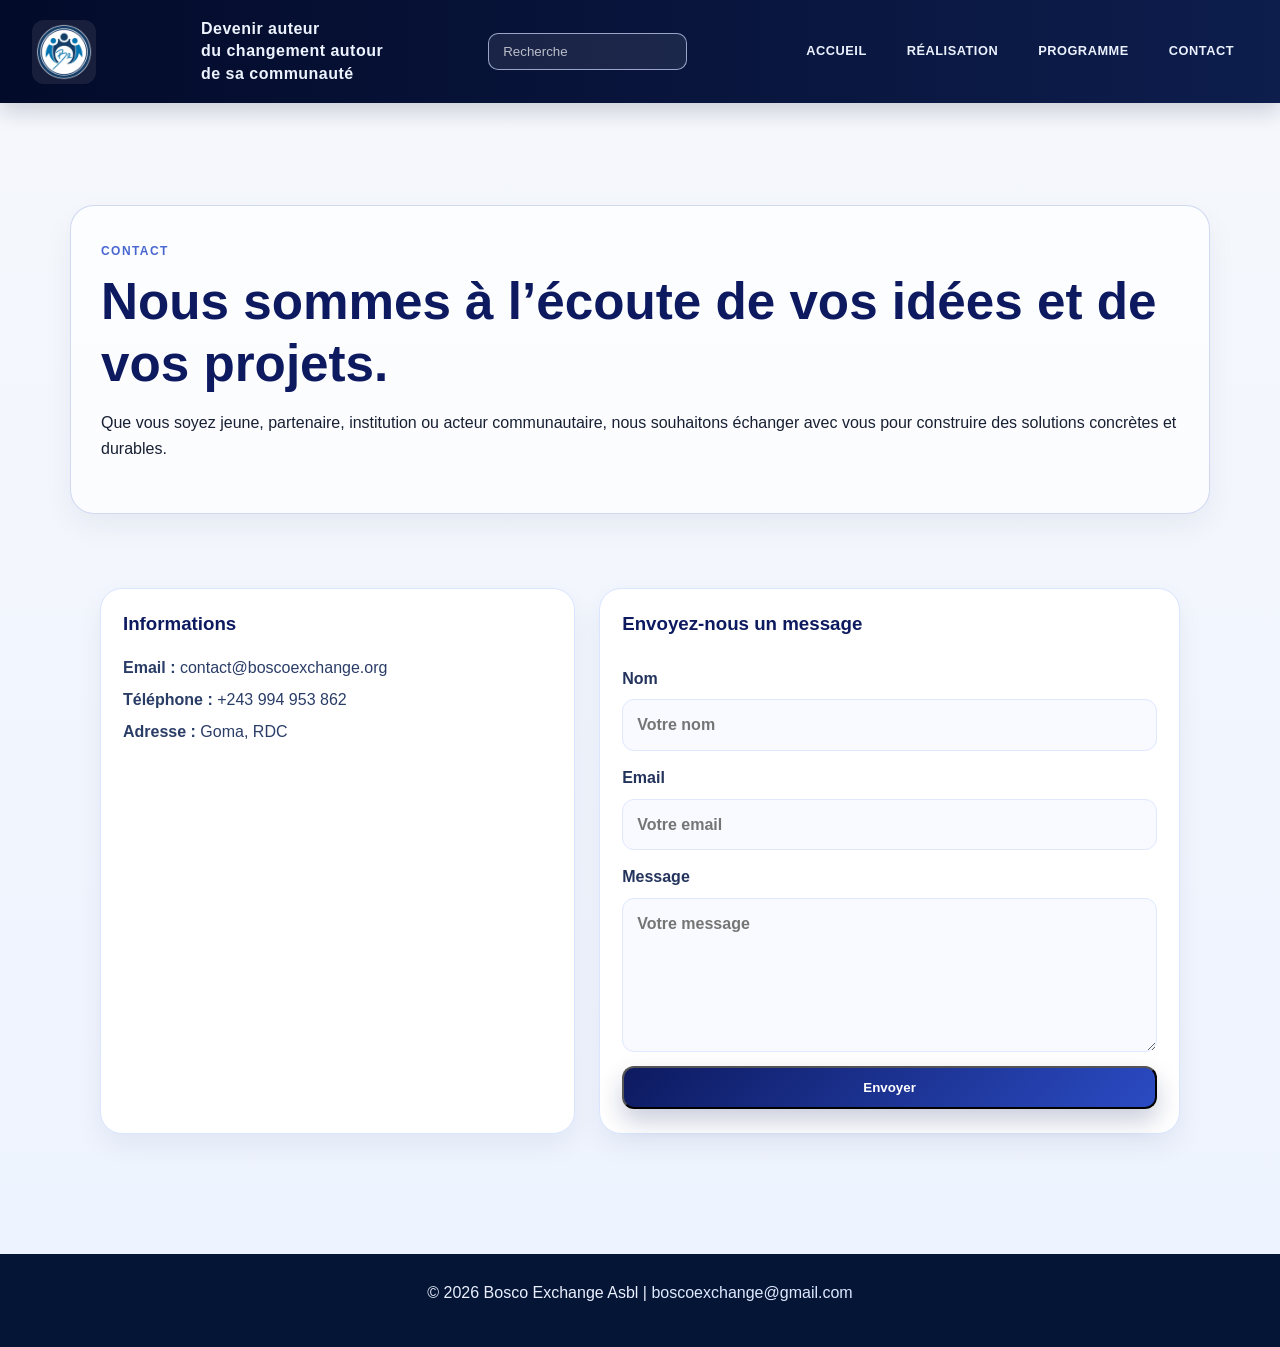
==== contact.html @ 4530fef4 "Prepare static site for GitHub Pages" ====
<!DOCTYPE html>
<html lang="fr">

<head>
    <meta charset="UTF-8">
    <meta name="viewport" content="width=device-width, initial-scale=1.0">
    <title>Contact | Bosco Exchange</title>
    <link rel="stylesheet" href="css principale.css">
</head>

<body>
    <header class="head">
        <div class="logo">
            <img src="unnamed.png" alt="Logo Bosco Exchange">
        </div>
        <div class="slogan">
            <h5>Devenir auteur<br>du changement autour<br>de sa communauté</h5>
        </div>
        <div class="search">
            <input id="site-search" type="text" aria-label="Recherche" placeholder="Recherche">
        </div>
        <button class="menu-toggle" type="button" aria-label="Ouvrir le menu" aria-expanded="false">
            ☰
        </button>
        <nav class="liens" aria-label="Navigation principale">
            <a href="index.html">Accueil</a>
            <a href="realisations.html">Réalisation</a>
            <a href="programme.html">Programme</a>
            <a href="contact.html">Contact</a>
        </nav>
    </header>
    <div id="search-feedback" class="search-feedback" aria-live="polite"></div>

    <main class="page-shell">
        <section class="hero-section">
            <div class="hero-copy">
                <p class="eyebrow">Contact</p>
                <h1>Nous sommes à l’écoute de vos idées et de vos projets.</h1>
                <p>
                    Que vous soyez jeune, partenaire, institution ou acteur communautaire, nous souhaitons échanger avec
                    vous pour construire des solutions concrètes et durables.
                </p>
            </div>
        </section>

        <section class="content-wrap">
            <div class="contact-layout">
                <div class="contact-card">
                    <h3>Informations</h3>
                    <ul class="contact-list">
                        <li><strong>Email :</strong> contact@boscoexchange.org</li>
                        <li><strong>Téléphone :</strong> +243 994 953 862 </li>
                        <li><strong>Adresse :</strong> Goma, RDC</li>
                    </ul>
                </div>

                <form class="contact-card contact-form" action="mailto:contact@boscoexchange.org" method="post"
                    enctype="text/plain">
                    <h3>Envoyez-nous un message</h3>
                    <label>
                        Nom
                        <input type="text" name="nom" placeholder="Votre nom" required>
                    </label>
                    <label>
                        Email
                        <input type="email" name="email" placeholder="Votre email" required>
                    </label>
                    <label>
                        Message
                        <textarea name="message" rows="5" placeholder="Votre message" required></textarea>
                    </label>
                    <button type="submit" class="btn-primary">Envoyer</button>
                </form>
            </div>
        </section>
    </main>

    <footer class="site-footer">
        <p>© 2026 Bosco Exchange Asbl | <a href="mailto: boscoexchange@gmail.com">boscoexchange@gmail.com</a></p>
    </footer>

    <script>
        const toggle = document.querySelector('.menu-toggle');
        const nav = document.querySelector('.liens');

        if (toggle && nav) {
            toggle.addEventListener('click', () => {
                const isOpen = nav.classList.toggle('open');
                toggle.setAttribute('aria-expanded', String(isOpen));
            });
        }

        const searchInput = document.getElementById('site-search');
        const feedback = document.getElementById('search-feedback');

        if (searchInput && feedback) {
            searchInput.addEventListener('keydown', function (event) {
                if (event.key === 'Enter') {
                    event.preventDefault();
                    const query = searchInput.value.trim().toLowerCase();
                    const sections = ['accueil', 'programme', 'réalisation', 'contact', 'jeunes', 'impact'];

                    if (!query) {
                        feedback.textContent = 'Saisissez un mot-clé pour lancer la recherche.';
                        feedback.classList.add('show');
                        return;
                    }

                    const match = sections.find(item => item.includes(query));
                    if (match) {
                        const target = match === 'accueil' ? 'index.html' : match === 'programme' ? 'programme.html' : match === 'réalisation' ? 'realisations.html' : match === 'contact' ? 'contact.html' : 'index.html';
                        window.location.href = target;
                    } else {
                        feedback.textContent = 'Aucun résultat trouvé. Essayez “accueil”, “programme”, “réalisation” ou “contact”.';
                        feedback.classList.add('show');
                    }
                }
            });
        }
    </script>
</body>

</html>
---- css principale.css ----
* {
  box-sizing: border-box;
}

html {
  scroll-behavior: smooth;
}

body {
  margin: 0;
  font-family: "Segoe UI", Arial, sans-serif;
  background: linear-gradient(180deg, #f6f8fc 0%, #edf3ff 100%);
  color: #172033;
  line-height: 1.6;
}

img {
  max-width: 100%;
  display: block;
}

p {
  margin: 0 0 1rem;
}

h1,
h2,
h3,
h4,
h5 {
  margin-top: 0;
  line-height: 1.2;
}

.head {
  margin: 0;
  padding: 18px 32px;
  background: linear-gradient(90deg, #030b2a 0%, #0d1d4c 100%);
  display: flex;
  justify-content: space-between;
  align-items: center;
  gap: 18px;
  flex-wrap: wrap;
  box-shadow: 0 8px 22px rgba(0, 14, 48, 0.18);
  position: sticky;
  top: 0;
  z-index: 100;
}

.logo img {
  width: 64px;
  height: 64px;
  border-radius: 12px;
  background: rgba(255, 255, 255, 0.08);
  padding: 4px;
}

.landing-hero {
  max-width: 1200px;
  margin: 32px auto 18px;
  padding: 26px 30px 18px;
  display: grid;
  grid-template-columns: 1.3fr 0.9fr;
  gap: 28px;
  align-items: center;
  animation: fadeUp 0.8s ease both;
}

.hero-text {
  background: rgba(255, 255, 255, 0.72);
  border: 1px solid rgba(122, 160, 255, 0.3);
  border-radius: 28px;
  padding: 30px 28px;
  box-shadow: 0 18px 35px rgba(15, 29, 69, 0.06);
}

.hero-text h1 {
  font-size: clamp(2.3rem, 4vw, 3.6rem);
  margin-bottom: 18px;
  color: #0a143d;
}

.hero-text p {
  font-size: 1.04rem;
  color: #32476f;
}

.hero-actions {
  display: flex;
  gap: 14px;
  flex-wrap: wrap;
  margin: 22px 0 18px;
}

.btn-primary,
.btn-secondary {
  display: inline-flex;
  align-items: center;
  justify-content: center;
  padding: 12px 18px;
  border-radius: 12px;
  text-decoration: none;
  font-weight: 700;
  transition: transform 0.2s ease, box-shadow 0.2s ease;
}

.btn-primary {
  background: linear-gradient(135deg, #0d1a60, #2b4bc3);
  color: white;
  box-shadow: 0 12px 24px rgba(13, 26, 96, 0.22);
}

.btn-secondary {
  background: white;
  color: #0d1a60;
  border: 1px solid rgba(13, 26, 96, 0.18);
}

.btn-primary:hover,
.btn-secondary:hover {
  transform: translateY(-2px);
}

.hero-stats {
  display: grid;
  grid-template-columns: repeat(3, minmax(110px, 1fr));
  gap: 14px;
}

.hero-stats div {
  background: #edf4ff;
  border: 1px solid #d9e6ff;
  border-radius: 14px;
  padding: 12px 10px;
  text-align: center;
}

.hero-stats strong {
  display: block;
  font-size: 1.3rem;
  color: #0d1a60;
}

.hero-stats span {
  font-size: 0.76rem;
  color: #4d5f86;
}

.hero-panel {
  position: relative;
  padding: 14px;
  border-radius: 28px;
  background: linear-gradient(180deg, rgba(255, 255, 255, 0.8), rgba(228, 236, 255, 0.9));
  border: 1px solid rgba(122, 160, 255, 0.35);
  box-shadow: 0 18px 38px rgba(17, 27, 58, 0.1);
  animation: fadeUp 1s ease both 0.12s;
}

.hero-panel img {
  width: 100%;
  height: 440px;
  object-fit: cover;
  border-radius: 20px;
}

.mini-card {
  position: absolute;
  left: 28px;
  right: 28px;
  bottom: 24px;
  background: rgba(6, 13, 31, 0.72);
  border: 1px solid rgba(255, 255, 255, 0.2);
  color: white;
  border-radius: 16px;
  padding: 16px 18px;
  backdrop-filter: blur(6px);
}

.badge {
  display: inline-block;
  background: rgba(122, 160, 255, 0.2);
  border: 1px solid rgba(122, 160, 255, 0.5);
  color: #dfe9ff;
  border-radius: 999px;
  padding: 5px 10px;
  font-size: 0.7rem;
  text-transform: uppercase;
  letter-spacing: 0.08em;
  margin-bottom: 8px;
}

@keyframes fadeUp {
  from {
    opacity: 0;
    transform: translateY(20px);
  }

  to {
    opacity: 1;
    transform: translateY(0);
  }
}

.slogan h5 {
  margin: 0;
  color: #edf3ff;
  line-height: 1.4;
  font-size: 1rem;
  letter-spacing: 0.03em;
}

.search input {
  padding: 10px 14px;
  border: 1px solid rgba(209, 220, 255, 0.7);
  border-radius: 10px;
  background: rgba(255, 255, 255, 0.08);
  color: #fff;
  min-width: 160px;
}

.search input::placeholder {
  color: rgba(255, 255, 255, 0.7);
}

.menu-toggle {
  display: none;
  background: rgba(255, 255, 255, 0.08);
  color: white;
  border: 1px solid rgba(255, 255, 255, 0.2);
  border-radius: 10px;
  width: 42px;
  height: 42px;
  font-size: 1.3rem;
  cursor: pointer;
}

.liens {
  display: flex;
  align-items: center;
  gap: 12px;
  flex-wrap: wrap;
}

.liens a {
  padding: 10px 14px;
  color: #ebf1ff;
  text-decoration: none;
  text-transform: uppercase;
  letter-spacing: 0.04em;
  font-size: 0.8rem;
  font-weight: 600;
  border-radius: 8px;
  transition: 0.3s ease;
}

.liens a:hover {
  background: rgba(255, 255, 255, 0.08);
  text-decoration: none;
}

.train {
  display: grid;
  grid-template-columns: repeat(3, minmax(250px, 1fr));
  gap: 22px;
  margin: 40px 50px;
  color: #ffffff;
}

.convoi1,
.convoi2,
.convoi3 {
  position: relative;
  padding: 28px 24px 24px;
  border-radius: 20px;
  min-height: 310px;
  overflow: hidden;
  background-size: cover;
  background-position: center;
  display: flex;
  flex-direction: column;
  justify-content: flex-end;
  box-shadow: 0 14px 30px rgba(6, 17, 41, 0.18);
}

.convoi1::before,
.convoi2::before,
.convoi3::before {
  content: "";
  position: absolute;
  inset: 0;
  background: linear-gradient(180deg, rgba(7, 10, 31, 0.18), rgba(5, 8, 29, 0.72));
}

.convoi1>*,
.convoi2>*,
.convoi3>* {
  position: relative;
  z-index: 1;
}

.convoi1 {
  background-image: url("aprendre ensemble  2025-11-29 at 09.22.00.jpeg");
}

.convoi2 {
  background-image: url("julien sensibilisation vbg.jpeg");
}

.convoi3 {
  background-image: url("IMG_8512.jpg");
}

.convoi1 h2,
.convoi2 h2,
.convoi3 h2 {
  font-size: 1.7rem;
  margin-bottom: 12px;
}

.present {
  display: flex;
  align-items: center;
  justify-content: center;
  gap: 40px;
  padding: 50px 50px 40px;
  background: linear-gradient(135deg, #f7f9ff 0%, #e8eefc 100%);
  max-width: 1280px;
  margin: 0 auto;
}

.logo2 {
  flex: 1;
  max-width: 480px;
}

.logo2 img {
  width: 100%;
  height: auto;
  border-radius: 18px;
  box-shadow: 0 16px 32px rgba(17, 27, 59, 0.12);
}

.description {
  flex: 1;
  padding: 12px 8px;
}

.description h1 {
  margin-bottom: 18px;
  font-size: clamp(2rem, 3vw, 2.8rem);
  color: #0d1a60;
}

.section-title {
  margin: 35px 50px 20px;
  font-size: clamp(1.8rem, 2vw, 2.4rem);
  color: #0d1a60;
  position: relative;
  padding-bottom: 8px;
}

.section-title::after {
  content: "";
  position: absolute;
  left: 0;
  bottom: 0;
  width: 110px;
  height: 4px;
  background: linear-gradient(90deg, #0d1a60, #6d8cff);
  border-radius: 6px;
}

.objectifs {
  display: grid;
  grid-template-columns: repeat(3, minmax(220px, 1fr));
  gap: 28px;
  margin: 0 40px 50px;
}

.Decouvrir,
.ici,
.here {
  background: #ffffff;
  border-radius: 18px;
  padding: 26px 22px;
  box-shadow: 0 10px 24px rgba(20, 29, 54, 0.07);
  border-top: 4px solid #7aa0ff;
}

.Decouvrir h3,
.ici h3,
.here h3 {
  color: #0d1a60;
  margin-bottom: 12px;
}

.convoi4 {
  margin: 0 50px 50px;
  padding: 28px 30px;
  background: linear-gradient(135deg, #eef4ff 0%, #f9fbff 100%);
  border: 1px solid #d7e2ff;
  border-radius: 20px;
  box-shadow: 0 12px 26px rgba(18, 33, 69, 0.06);
}

.convoi4 h3 {
  color: #0d1a60;
  margin-bottom: 12px;
}

.services {
  margin: 18px 0 22px;
  padding-left: 18px;
  line-height: 1.9;
  color: #28395f;
}

.outcomes {
  font-weight: 600;
  color: #0d1a60;
}

.btn-contact {
  display: inline-block;
  margin-top: 8px;
  padding: 12px 18px;
  background: linear-gradient(135deg, #0d1a60, #2b4bc3);
  color: #fff;
  border-radius: 10px;
  text-decoration: none;
  font-weight: 600;
  box-shadow: 0 8px 18px rgba(13, 26, 96, 0.2);
}

.motivation {
  color: #edf4ff;
  margin: 0 50px 60px;
  padding: 42px 36px;
  background: linear-gradient(135deg, #0b153f 0%, #162b6c 100%);
  border-radius: 22px;
  box-shadow: 0 18px 32px rgba(10, 15, 36, 0.18);
}

.motivation h2 {
  margin-bottom: 12px;
}

.page-shell {
  padding: 30px 0 60px;
}

.hero-section {
  max-width: 1200px;
  margin: 0 auto;
  padding: 60px 30px 30px;
}

.hero-alt {
  padding-top: 50px;
}

.hero-copy {
  background: rgba(255, 255, 255, 0.7);
  border: 1px solid rgba(141, 163, 223, 0.4);
  border-radius: 24px;
  padding: 36px 30px;
  box-shadow: 0 12px 30px rgba(17, 26, 52, 0.06);
}

.eyebrow {
  margin-bottom: 10px;
  text-transform: uppercase;
  letter-spacing: 0.12em;
  font-size: 0.75rem;
  font-weight: 700;
  color: #4967d0;
}

.hero-copy h1 {
  font-size: clamp(2.1rem, 4vw, 3.4rem);
  color: #0d1a60;
  margin-bottom: 16px;
}

.content-wrap {
  max-width: 1200px;
  margin: 0 auto;
  padding: 20px 30px 10px;
}

.card-grid {
  display: grid;
  gap: 24px;
  margin-top: 20px;
}

.three-columns {
  grid-template-columns: repeat(3, minmax(220px, 1fr));
}

.two-columns {
  grid-template-columns: repeat(2, minmax(260px, 1fr));
}

.feature-card {
  background: #fff;
  border-radius: 18px;
  padding: 24px 22px;
  box-shadow: 0 10px 26px rgba(20, 29, 54, 0.08);
  border-top: 4px solid #7aa0ff;
}

.blue-card {
  background: linear-gradient(180deg, #eef5ff 0%, #ffffff 100%);
}

.timeline {
  display: grid;
  gap: 20px;
  margin-top: 20px;
}

.timeline-item {
  display: flex;
  gap: 18px;
  align-items: flex-start;
  background: #fff;
  border-radius: 18px;
  padding: 20px 22px;
  box-shadow: 0 8px 22px rgba(20, 29, 54, 0.06);
}

.timeline-item span {
  display: inline-flex;
  width: 52px;
  height: 52px;
  align-items: center;
  justify-content: center;
  border-radius: 50%;
  background: #0d1a60;
  color: #fff;
  font-weight: 700;
  flex-shrink: 0;
}

.check-list {
  margin: 20px 0 0;
  padding-left: 18px;
  line-height: 2;
  color: #23335c;
}

.project-grid {
  display: grid;
  grid-template-columns: repeat(3, minmax(220px, 1fr));
  gap: 24px;
  margin-top: 20px;
}

.project-card {
  position: relative;
  min-height: 300px;
  border-radius: 22px;
  overflow: hidden;
  box-shadow: 0 12px 28px rgba(14, 22, 46, 0.12);
  background-size: cover;
  background-position: center;
}

.project-1 {
  background-image: url("aprendre ensemble  2025-11-29 at 09.22.00.jpeg");
}

.project-2 {
  background-image: url("julien sensibilisation vbg.jpeg");
}

.project-3 {
  background-image: url("IMG_8512.jpg");
}

.project-overlay {
  position: absolute;
  inset: 0;
  display: flex;
  flex-direction: column;
  justify-content: flex-end;
  padding: 24px;
  background: linear-gradient(180deg, rgba(7, 10, 31, 0.1), rgba(6, 11, 28, 0.78));
  color: #fff;
}

.project-overlay h3 {
  margin-bottom: 10px;
}

.site-footer {
  background: #051536;
  color: #eaf0ff;
  padding: 26px 20px;
  text-align: center;
  margin-top: 30px;
}

.site-footer a {
  color: #dfe9ff;
  text-decoration: none;
}

.search-feedback {
  max-width: 1200px;
  margin: 12px auto 0;
  padding: 0 30px;
  color: #0d1a60;
  font-weight: 600;
  opacity: 0;
  transform: translateY(-6px);
  transition: all 0.2s ease;
}

.search-feedback.show {
  opacity: 1;
  transform: translateY(0);
}

.contact-layout {
  max-width: 1200px;
  margin: 24px auto 0;
  padding: 0 30px 20px;
  display: grid;
  grid-template-columns: 0.9fr 1.1fr;
  gap: 24px;
}

.contact-card {
  background: #fff;
  border: 1px solid #d9e6ff;
  border-radius: 22px;
  padding: 24px 22px;
  box-shadow: 0 12px 28px rgba(17, 27, 58, 0.06);
}

.contact-card h3 {
  color: #0d1a60;
  margin-bottom: 16px;
}

.contact-list {
  list-style: none;
  padding: 0;
  margin: 0;
  line-height: 2;
  color: #2a3d67;
}

.contact-form {
  display: flex;
  flex-direction: column;
  gap: 14px;
}

.contact-form label {
  display: flex;
  flex-direction: column;
  gap: 8px;
  color: #23335c;
  font-weight: 600;
}

.contact-form input,
.contact-form textarea {
  width: 100%;
  padding: 12px 14px;
  border: 1px solid #dfe8ff;
  border-radius: 12px;
  background: #f8faff;
  font: inherit;
}

.contact-form textarea {
  resize: vertical;
  min-height: 120px;
}

.about-section {
  max-width: 1200px;
  margin: 18px auto 0;
  padding: 22px 30px 10px;
  display: grid;
  grid-template-columns: 1fr 1.1fr;
  gap: 30px;
  align-items: center;
}

.about-image img {
  width: 100%;
  height: 420px;
  object-fit: cover;
  border-radius: 24px;
  box-shadow: 0 18px 38px rgba(13, 26, 96, 0.16);
}

.about-content {
  background: rgba(255, 255, 255, 0.75);
  border: 1px solid rgba(122, 160, 255, 0.25);
  border-radius: 24px;
  padding: 28px 26px;
  box-shadow: 0 12px 28px rgba(17, 26, 52, 0.06);
}

.about-content h2 {
  font-size: clamp(2rem, 3vw, 2.8rem);
  color: #0d1a60;
  margin-bottom: 14px;
}

.about-features {
  display: flex;
  flex-wrap: wrap;
  gap: 10px;
  margin-top: 18px;
}

.feature-pill {
  display: inline-flex;
  align-items: center;
  gap: 8px;
  background: linear-gradient(180deg, #eef5ff 0%, #ffffff 100%);
  border: 1px solid #dbe7ff;
  border-radius: 999px;
  padding: 8px 14px;
  color: #17306b;
  font-weight: 600;
}

@media (max-width: 900px) {

  .landing-hero,
  .about-section,
  .train,
  .objectifs,
  .present,
  .three-columns,
  .two-columns,
  .project-grid {
    grid-template-columns: 1fr;
    display: grid;
  }

  .landing-hero,
  .about-section {
    padding-left: 20px;
    padding-right: 20px;
  }

  .menu-toggle {
    display: inline-flex;
    align-items: center;
    justify-content: center;
  }

  .liens {
    display: none;
    width: 100%;
    flex-direction: column;
    align-items: flex-start;
    gap: 8px;
    padding-top: 8px;
  }

  .liens.open {
    display: flex;
  }

  .present {
    padding: 24px 20px;
  }

  .section-title,
  .convoi4,
  .motivation,
  .objectifs,
  .train {
    margin-left: 20px;
    margin-right: 20px;
  }

  .head {
    padding: 18px 20px;
  }

  .hero-section,
  .content-wrap {
    padding-left: 20px;
    padding-right: 20px;
  }
}
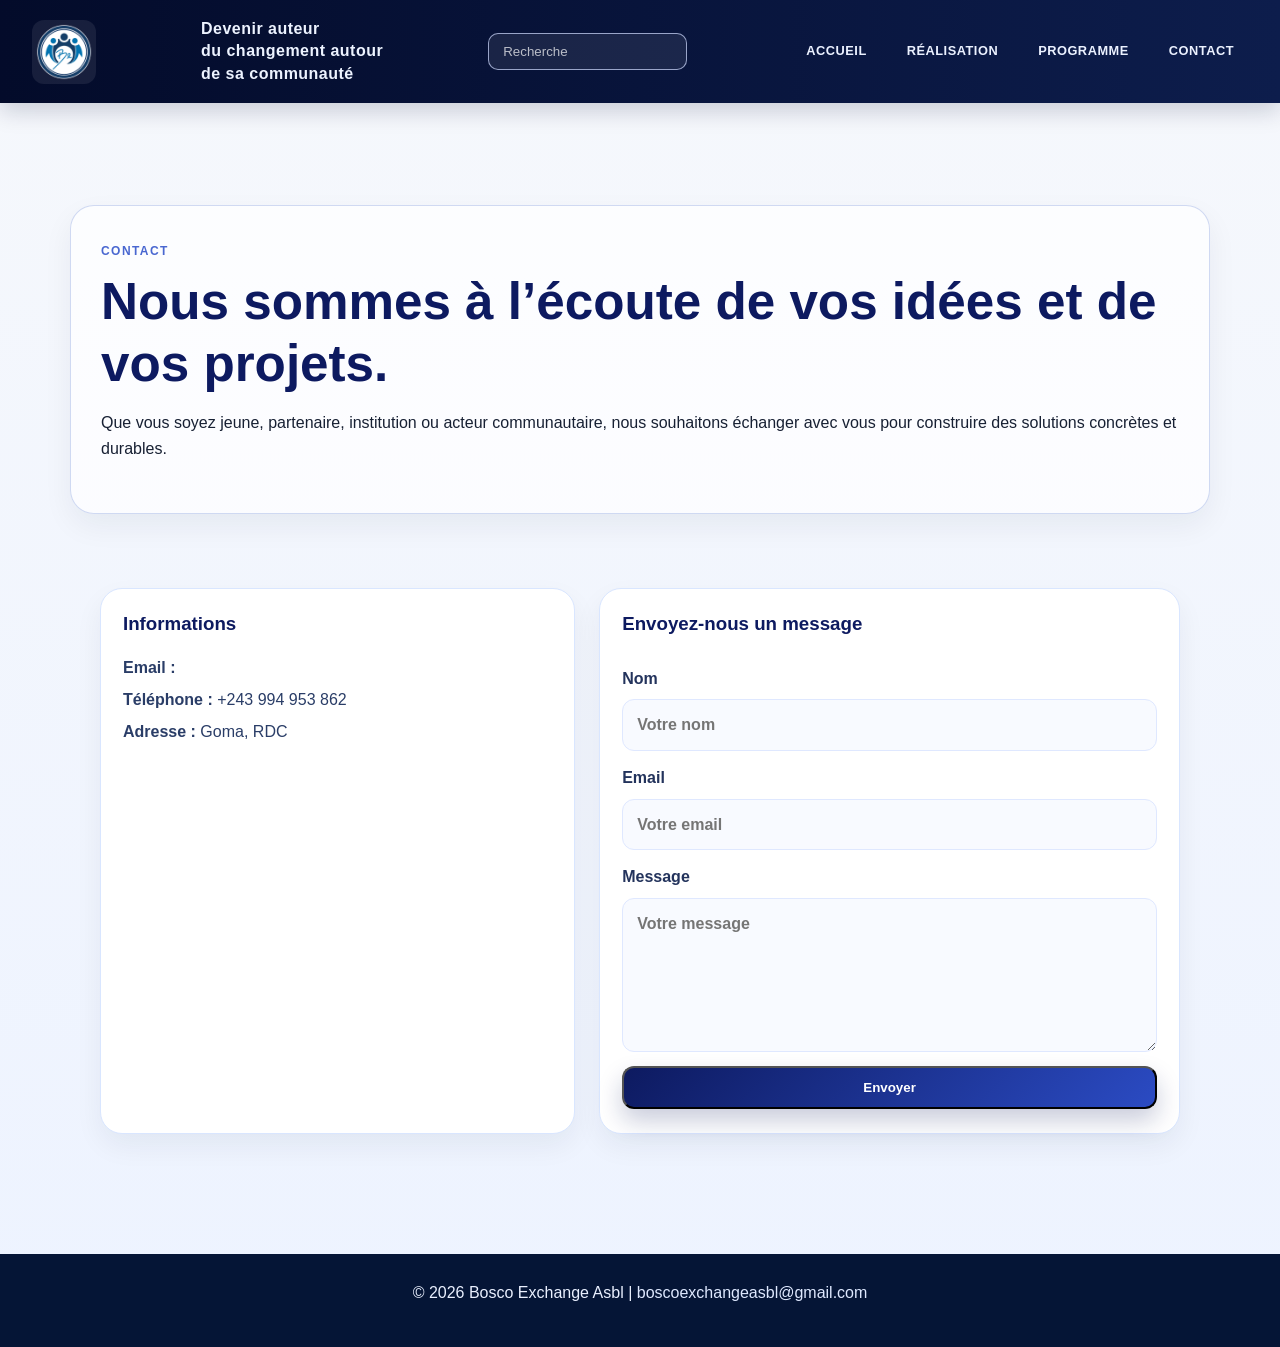
==== commit 3ab447f4: "Update contact email" ====
--- a/contact.html
+++ b/contact.html
@@ -48,13 +48,13 @@
                 <div class="contact-card">
                     <h3>Informations</h3>
                     <ul class="contact-list">
-                        <li><strong>Email :</strong> contact@boscoexchange.org</li>
+                        <li><strong>Email :</strong> </li>
                         <li><strong>Téléphone :</strong> +243 994 953 862 </li>
                         <li><strong>Adresse :</strong> Goma, RDC</li>
                     </ul>
                 </div>
 
-                <form class="contact-card contact-form" action="mailto:contact@boscoexchange.org" method="post"
+                <form class="contact-card contact-form" action="mailto:boscoexchangeasbl@gmail.com" method="post"
                     enctype="text/plain">
                     <h3>Envoyez-nous un message</h3>
                     <label>
@@ -76,7 +76,8 @@
     </main>
 
     <footer class="site-footer">
-        <p>© 2026 Bosco Exchange Asbl | <a href="mailto: boscoexchange@gmail.com">boscoexchange@gmail.com</a></p>
+        <p>© 2026 Bosco Exchange Asbl | <a href="mailto: boscoexchangeasbl@gmail.com">boscoexchangeasbl@gmail.com</a>
+        </p>
     </footer>
 
     <script>
